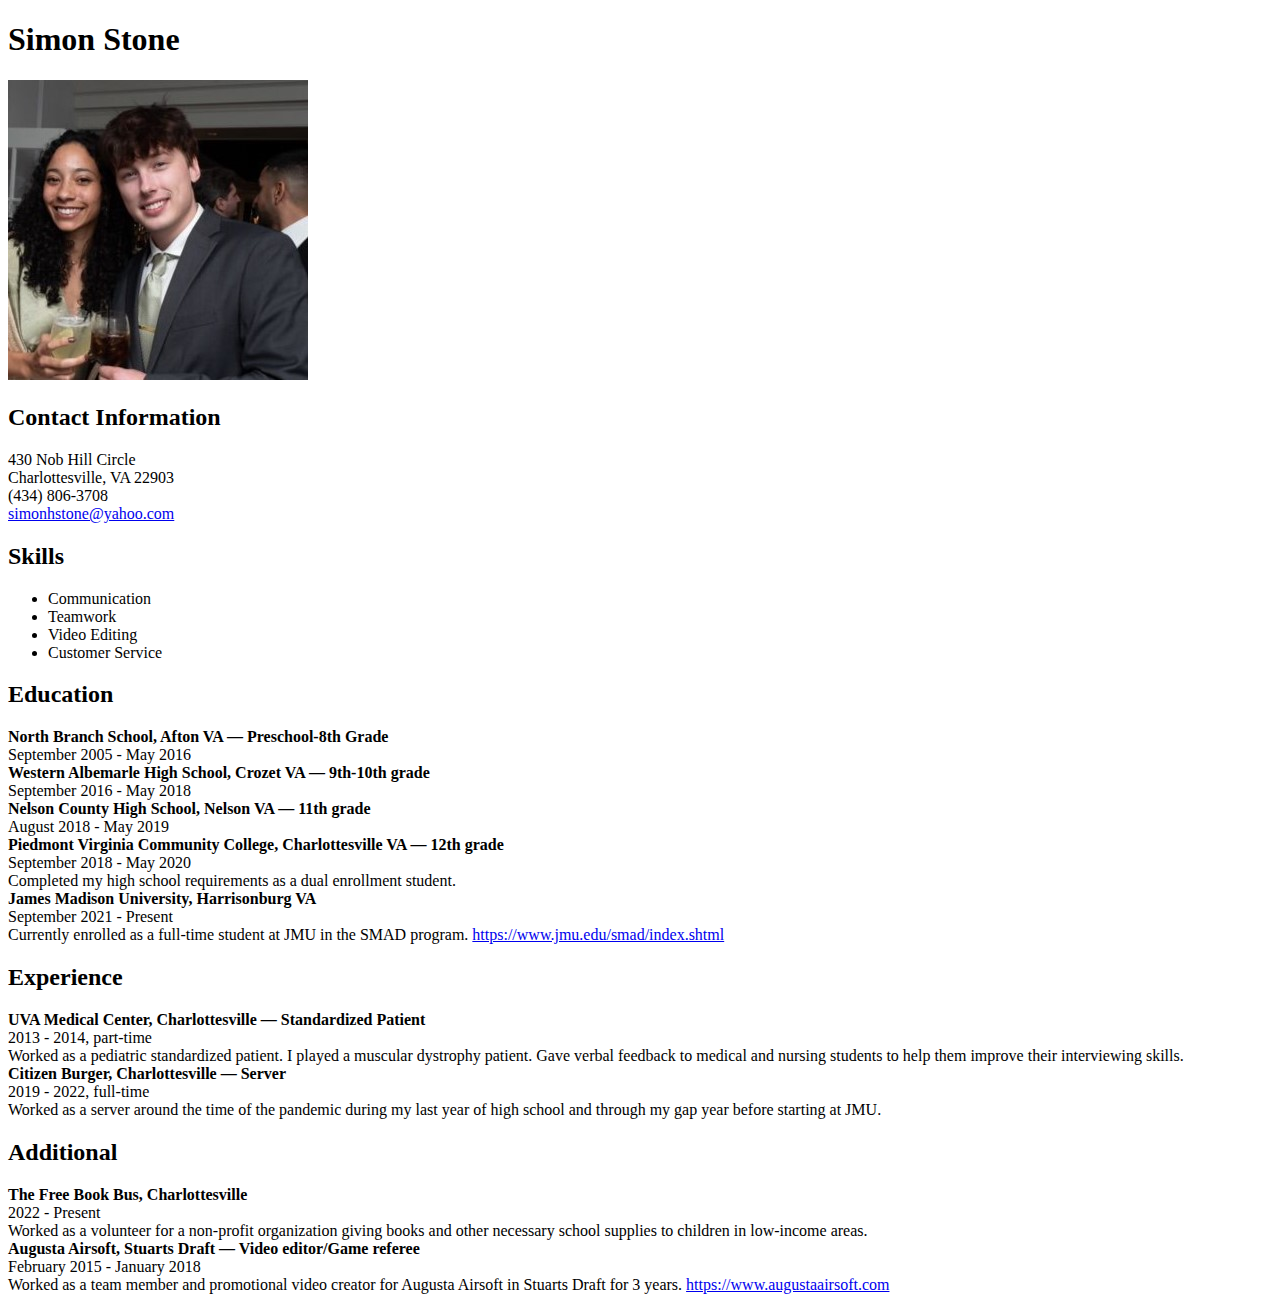
==== index.html @ cc3651fb "Add files via upload" ====
<!DOCTYPE html>
<html lang="en">
<head>
    <meta charset="UTF-8">
    <meta name="viewport" content="width=device-width, initial-scale=1.0">
    <meta name="description" content="Resume of Simon Stone, including contact information, skills, education, and experience.">
    <meta name="author" content="Simon Stone">
    <title>Resume</title>
</head>
<body>
    <h1>Simon Stone</h1>
    <img src="resume.jpg.jpg" alt="Image of myself" width="300" height="300"> 

    <h2>Contact Information</h2>
    <p>
        430 Nob Hill Circle<br>
        Charlottesville, VA 22903<br>
        (434) 806-3708<br>
        <a href="mailto:simonhstone@yahoo.com">simonhstone@yahoo.com</a>
    </p>

    <h2>Skills</h2>
    <ul>
        <li>Communication</li>
        <li>Teamwork</li>
        <li>Video Editing</li>
        <li>Customer Service</li>
    </ul>

    <h2>Education</h2>
    <p>
        <strong>North Branch School, Afton VA — Preschool-8th Grade</strong><br>
        September 2005 - May 2016<br>
        <strong>Western Albemarle High School, Crozet VA — 9th-10th grade</strong><br>
        September 2016 - May 2018<br>
        <strong>Nelson County High School, Nelson VA — 11th grade</strong><br>
        August 2018 - May 2019<br>
        <strong>Piedmont Virginia Community College, Charlottesville VA — 12th grade</strong><br>
        September 2018 - May 2020<br>
        Completed my high school requirements as a dual enrollment student.<br>
        <strong>James Madison University, Harrisonburg VA</strong><br>
        September 2021 - Present<br>
        Currently enrolled as a full-time student at JMU in the SMAD program. 
        <a href="https://www.jmu.edu/smad/index.shtml" target="_blank">https://www.jmu.edu/smad/index.shtml</a>
    </p>

    <h2>Experience</h2>
    <p>
        <strong>UVA Medical Center, Charlottesville — Standardized Patient</strong><br>
        2013 - 2014, part-time<br>
        Worked as a pediatric standardized patient. I played a muscular dystrophy patient. Gave verbal feedback to medical and nursing students to help them improve their interviewing skills.<br>
        <strong>Citizen Burger, Charlottesville — Server</strong><br>
        2019 - 2022, full-time<br>
        Worked as a server around the time of the pandemic during my last year of high school and through my gap year before starting at JMU.
    </p>

    <h2>Additional</h2>
    <p>
        <strong>The Free Book Bus, Charlottesville</strong><br>
        2022 - Present<br>
        Worked as a volunteer for a non-profit organization giving books and other necessary school supplies to children in low-income areas.<br>
        <strong>Augusta Airsoft, Stuarts Draft — Video editor/Game referee</strong><br>
        February 2015 - January 2018<br>
        Worked as a team member and promotional video creator for Augusta Airsoft in Stuarts Draft for 3 years.
        <a href="https://www.augustaairsoft.com" target="_blank">https://www.augustaairsoft.com</a>
    </p>
</body>
</html>
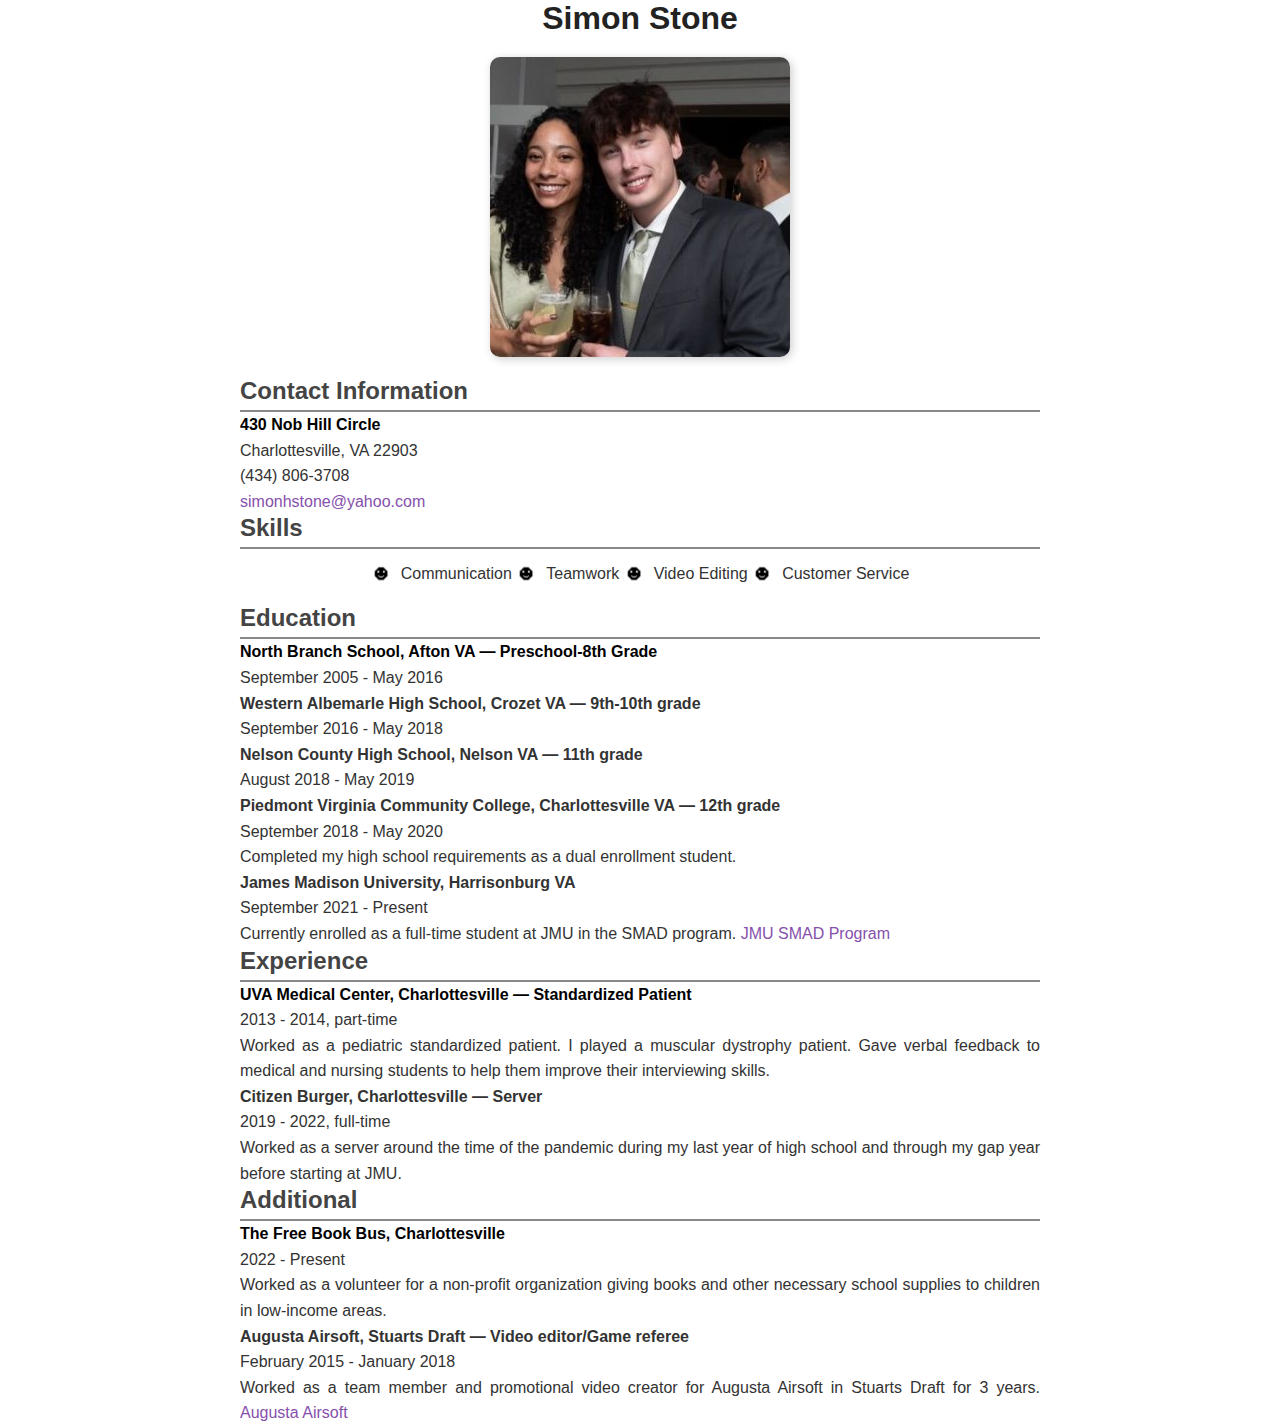
==== commit 7808ee86: "Add files via upload" ====
--- a/index.html
+++ b/index.html
@@ -6,6 +6,7 @@
     <meta name="description" content="Resume of Simon Stone, including contact information, skills, education, and experience.">
     <meta name="author" content="Simon Stone">
     <title>Resume</title>
+    <link rel="stylesheet" href="styles.css">
 </head>
 <body>
     <h1>Simon Stone</h1>
@@ -41,7 +42,7 @@
         <strong>James Madison University, Harrisonburg VA</strong><br>
         September 2021 - Present<br>
         Currently enrolled as a full-time student at JMU in the SMAD program. 
-        <a href="https://www.jmu.edu/smad/index.shtml" target="_blank">https://www.jmu.edu/smad/index.shtml</a>
+        <a href="https://www.jmu.edu/smad/index.shtml" target="_blank">JMU SMAD Program</a>
     </p>
 
     <h2>Experience</h2>
@@ -62,7 +63,7 @@
         <strong>Augusta Airsoft, Stuarts Draft — Video editor/Game referee</strong><br>
         February 2015 - January 2018<br>
         Worked as a team member and promotional video creator for Augusta Airsoft in Stuarts Draft for 3 years.
-        <a href="https://www.augustaairsoft.com" target="_blank">https://www.augustaairsoft.com</a>
+        <a href="https://www.augustaairsoft.com" target="_blank">Augusta Airsoft</a>
     </p>
 </body>
 </html>--- a/styles.css
+++ b/styles.css
@@ -0,0 +1,78 @@
+body {
+    font-family: Arial, sans-serif;
+    font-size: 16px;
+    color: #333;
+    background-color: #ffffff;
+    margin: 0;
+    padding: 0;}
+
+h1 {
+    font-size: 32px;
+    color: #222;
+    text-align: center;}
+
+h2 {
+    font-size: 24px;
+    color: #444;
+    border-bottom: 2px solid #888;
+    padding-bottom: 5px;}
+
+a:link {
+    color: #8650AC;
+    text-decoration: none;}
+
+a:visited {
+    color: #CF6A32;}
+
+a:hover {
+    color: #a864d7;
+    text-decoration: underline;}
+
+a:focus {
+    outline: 2px dashed #8650AC;}
+
+a:active {
+    color: #a864d7;}
+
+img {
+    display: block;
+    margin: 20px auto;
+    border-radius: 10px;
+    box-shadow: 2px 2px 10px rgba(0, 0, 0, 0.2);}
+
+ul {
+    list-style: none;
+    padding-left: 0;
+    text-align: center;}
+
+ul li {
+    display: inline-block;
+    padding-left: 30px;
+    background: url(bullet.png) no-repeat left center;
+    background-size: 20px;
+    margin-bottom: 5px;
+    text-align: left;}
+
+body::before {
+    content: "";
+    background: url("dragon.png.jpg") no-repeat center center/cover;
+    opacity: 0.2;
+    position: absolute;
+    top: 0;
+    left: 0;
+    width: 100%;
+    height: 100%;
+    z-index: -1;}
+
+
+p::first-line {
+    font-weight: bold;
+    color: #000;}
+
+p {
+    line-height: 1.6;
+    text-align: justify;}
+
+h1, h2, p {
+    max-width: 800px;
+    margin: auto;}
